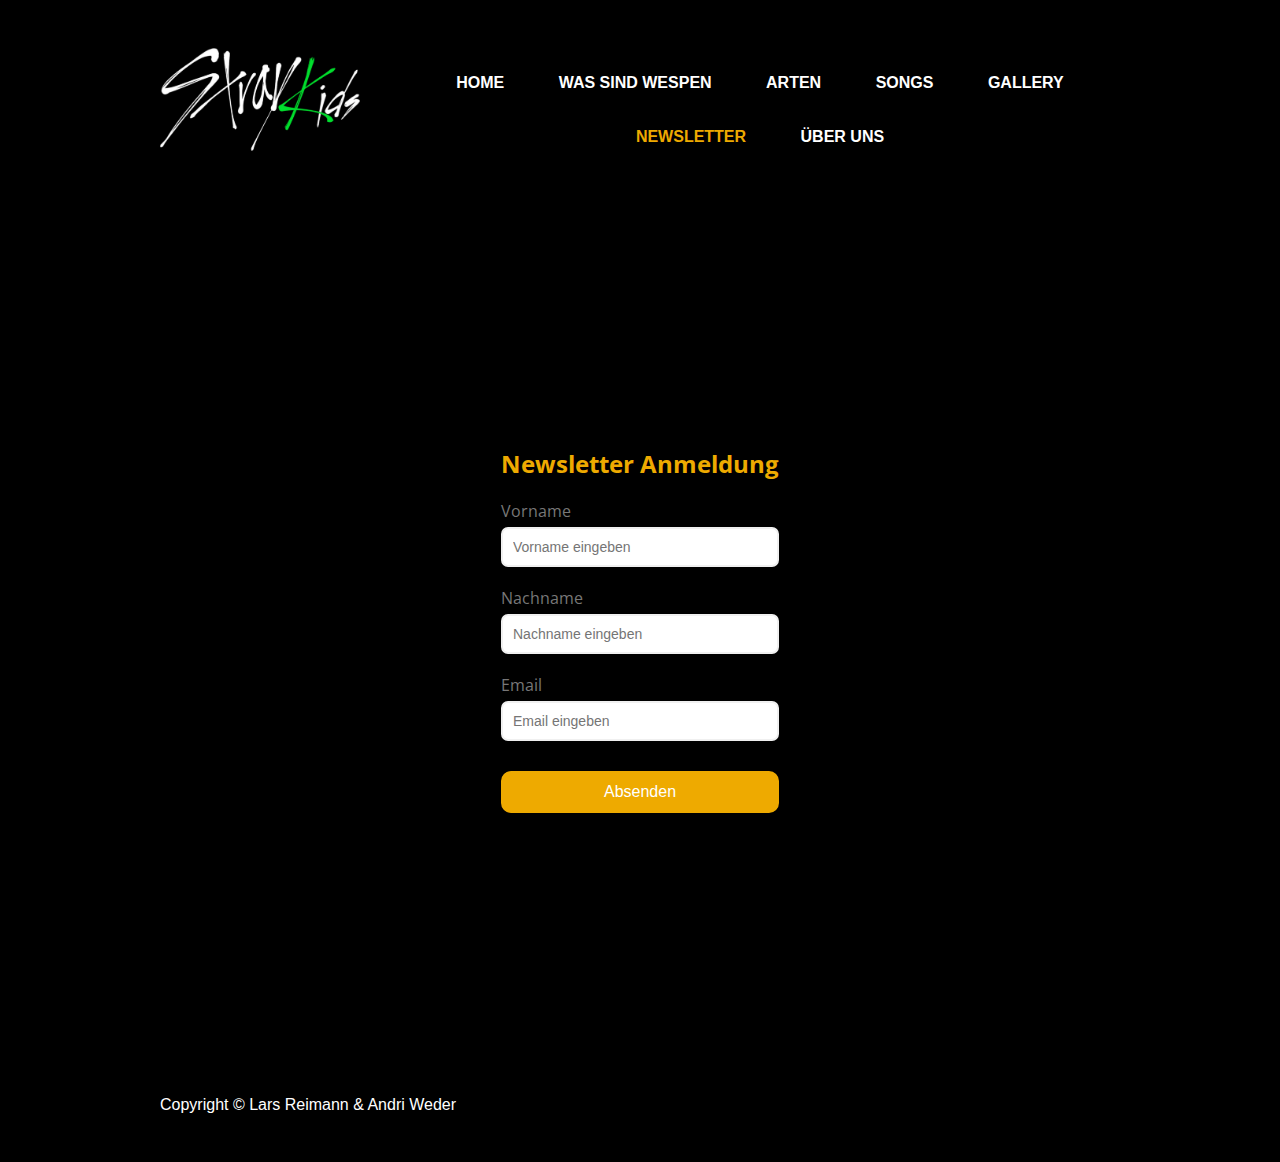
==== form.html @ ef9808a7 "first Commit" ====
<!DOCTYPE html>
<html lang="de">
<head>
    <meta charset="UTF-8">
    <link rel="stylesheet" href="css/style.css">
    <link rel="shortcut icon" href="inhalte/favicon.png">
    <title>Wespen - Lars Reimann & Andri Weder LB02</title>
    <link rel="stylesheet" href="css/input-form.css">
</head>

<body id="bodyindex">
    <header>
        <a href="index.html"><img class="navlogo" src="inhalte/logo.png" alt="StrayKids Logo"></a>
        <nav class="nav">
            <ul>
                <li><a href="index.html" class="navbar-text">Home</a></li>
                <li><a href="wassindwespen.html" class="navbar-text">Was sind Wespen</a></li>
                <li><a href="arten.html" class="navbar-text">Arten</a></li>
                <li><a href="songs.html" class="navbar-text">Songs</a></li>
                <li><a href="gallery.html" class="navbar-text activenav">Gallery</a></li>
                <li><a class="active" href="form.html" class="navbar-text" class="navbar-text">Newsletter</a></li>
                <li><a href="ueberuns.html">Über uns</a></li>
            </ul>
        </nav>
    </header>


    <main>
     
        <form id="form" class="form">
            <h2>Newsletter Anmeldung</h2>
            <div class="form-control">
              <label for="firstname">Vorname</label>
              <input type="text" id="firsname" placeholder="Vorname eingeben" />
              <small>Error message</small>
            </div>
            <div class="form-control">
              <label for="lastname">Nachname</label>
              <input type="text" id="lastname" placeholder="Nachname eingeben" />
              <small>Error message</small>
            </div>
            <div class="form-control">
              <label for="email">Email</label>
              <input type="email" id="email" placeholder="Email eingeben" />
              <small>Error message</small>
            </div>
        
            <button type="submit">Absenden</button>
          </form>
    </main>


    <footer>
        <p class="copyright">
            Copyright © Lars Reimann & Andri Weder
        </p>
    </footer>
</body>
</html>
---- css/style.css ----
/* ---------- AUFBAU ---------- */


/* HEADER */

header {
    display: flex;
    justify-content: space-between;
}

/* NAVIGATION */

nav {
    font-family: sans-serif;

    margin-top: 2em;
    text-align: end;
}

nav ul {
    list-style: none;
    text-align: center;
    line-height: 150%;
}
nav ul li {
    display: inline-block;
}
nav ul li a {
    navbutton_background_color: #eeaa00;
    display: block;
    padding: 15px;
    text-decoration: none;
    color: white;
    font-weight: 800;
    text-transform: uppercase;
    margin: 0 10px;
}


nav ul li a,
nav ul li a:after,
nav ul li a:before {
    transition: all .5s;
}
nav ul li a:hover {
    color: #eeaa00;
}

.active {
    color: #eeaa00;
}
.navlogo {
    width: 200px;
    margin-top: 2.5em;
}


body {
    background-color: black;
    margin-left: 10em;
    margin-right: 10em;
}

main {
    margin-bottom: 5em;
}

footer {
    display: flex;
    justify-content: space-between;
    margin-bottom: 2em;
}

.webseitelink {
    color: white;
    text-decoration: none;
}

.webseitelink:hover {
    color: #eeaa00;
}

.webseitelink,
.webseitelink:after,
.webseitelink:before {
    transition: all .5s;
}

.noeasylink {
    color: #eeaa00;
    text-decoration: none;
}

.noeasylink:hover {
    color: white;
    font-weight: bold;
    text-decoration: none;
}

.noeasylink,
.noeasylink:after,
.noeasylink:before {
    transition: all .5s;
}

/* ---------- TEXTFORMATIERUNG ---------- */

p {
    color: white;
    font-family: sans-serif;
}

.text {
    line-height: 150%;
}

.blauertext {
    color: #eeaa00;
}

.sitetitle {
    font-size: 3em;
    font-weight: 800;
    color: #eeaa00;
}

.membersname {
    font-weight: 800;
    font-size: 1.5em;
}



/* ---------- BILDFORMATIERUNG ---------- */



img {
    width: 20%;
}

.dominodiv {
    display: flex;
    flex-direction: row;
}


/* ---------- LAYOUT ---------- */

/* INDEXSEITE */

.mainindex {
    display: flex;
    justify-content: center;
    margin-top: 5em;
}

.indexbilddiv {
    width: 638%;
}

/* MEMBERS */

.member {
    display: flex;
    justify-items: flex-start;
    margin-bottom: 100px;
}

.membersphoto {
    width: 1500px;
}

.memberdetails {
    margin-left: -1100px;
}


/* BUTTON */

.button {
    background-color: #eeaa00;
    border-radius: 8px;
    border-style: none;
    box-sizing: border-box;
    color: white;
    cursor: pointer;
    display: inline-block;
    list-style: none;
    margin: 0;
    outline: none;
    padding: 10px 16px;
    position: relative;
    text-align: center;
    text-decoration: none;
    transition: color 500ms;
    vertical-align: baseline;
    user-select: none;
    -webkit-user-select: none;
    touch-action: manipulation;
}

.button:hover,
.button:focus {
    background-color: #eeaa00;
}

.buttonlink {
    color: white;
    text-decoration: none;
}

/* BAND */

.bandmain {
    display: flex;
    align-items: flex-start;
}

.bandphoto {
    width: 50%;
}

.bandmaintext {
    margin-right: 5%;
}

/* INDEXSEITE */

.indexbild {
    width: 115%;
}

.indexnavbild {
    width: 71%;
    margin-left: 12em;
    margin-bottom: 6px;
    transition: 0.4s ease;
    transform-origin: 50% 50%;
}

.indexnavbild:hover {
    transform: scale(1.05);
    width: 73%;
}

/* SONGS */

.songstext {
    width: 80%;
    line-height: 150%;
}

.noeasyalbum {
    width: 5%;
}

.audio {
    align-items: center;
    margin-top: 2.5%;
    margin-left: 5%;
}

.tracklist {
    width: 90%;
}

/* GALLERY */

.images {
    width: 375px;
    padding: 20px;
    transition: 0.7s all ease-in-out
}

.images:hover {
    transform: scale(1.1);
}

.gallerydiv {
    margin-left: -30px;
}

/* ABOUT US */

.disclaimer {
    font-weight: bold;
    font-size: 1.2em;
}

.contactlink{
    text-decoration: none;
    margin-bottom: -3px;
}

.aboutusdiv {
    display: flex;
    justify-content: space-between;
}

.webseitentext {
    line-height: 150%;
    margin-right: 20%;
    margin-bottom: 70px;
}

.author {
    width: 75%;
    margin-top: -30px;
}

.authorsnotes {
    font-weight: 800;
    font-size: 2em;
    color: #eeaa00;
}

div.card{
    width: 18rem !important;
    height: 13rem !important;
}

.authorsname {
    font-weight: 600;
    font-size: 1.5em;
    margin-bottom: -5px;
}
---- css/input-form.css ----
@import url('https://fonts.googleapis.com/css?family=Open+Sans&display=swap');

:root {
  --success-color: #2ecc71;
  --error-color: #e74c3c;
}

* {
  box-sizing: border-box;
}

main {
  background-color: black;
  font-family: 'Open Sans', sans-serif;
  display: flex;
  align-items: center;
  justify-content: center;
  min-height: 100vh;
  margin: 0;
}

.container {
  background-color: #fff;
  border-radius: 5px;
  box-shadow: 0 2px 10px rgba(0, 0, 0, 0.3);
  width: 500px;
}

h2 {
  text-align: center;
  margin: 0 0 20px;
  color: #eeaa00;
}

.form {
  padding: 30px 40px;
}

.form-control {
  margin-bottom: 10px;
  padding-bottom: 10px;
  position: relative;
}

.form-control label {
  color: #777;
  display: block;
  margin-bottom: 5px;
}

.form-control input {
  border: 2px solid #f0f0f0;
  border-radius: 4px;
  display: block;
  width: 100%;
  padding: 10px;
  font-size: 14px;
  border-radius: 7px;
}

.form-control input:focus {
  outline: 0;
  border-color: #777;
}

.form-control.success input {
  border-color: var(--success-color);
}

.form-control.error input {
  border-color: var(--error-color);
}

.form-control small {
  color: var(--error-color);
  position: absolute;
  /* bottom: 0;*/
  left: 0;
  visibility: hidden;
  font-size: .75rem;
}

.form-control.error small {
  visibility: visible;
}

.form button {
  cursor: pointer;
  background-color: #eeaa00;
  border: 2px solid #eeaa00;
  border-radius: 10px;
  color: #fff;
  display: block;
  font-size: 16px;
  padding: 10px;
  margin-top: 20px;
  width: 100%;
}
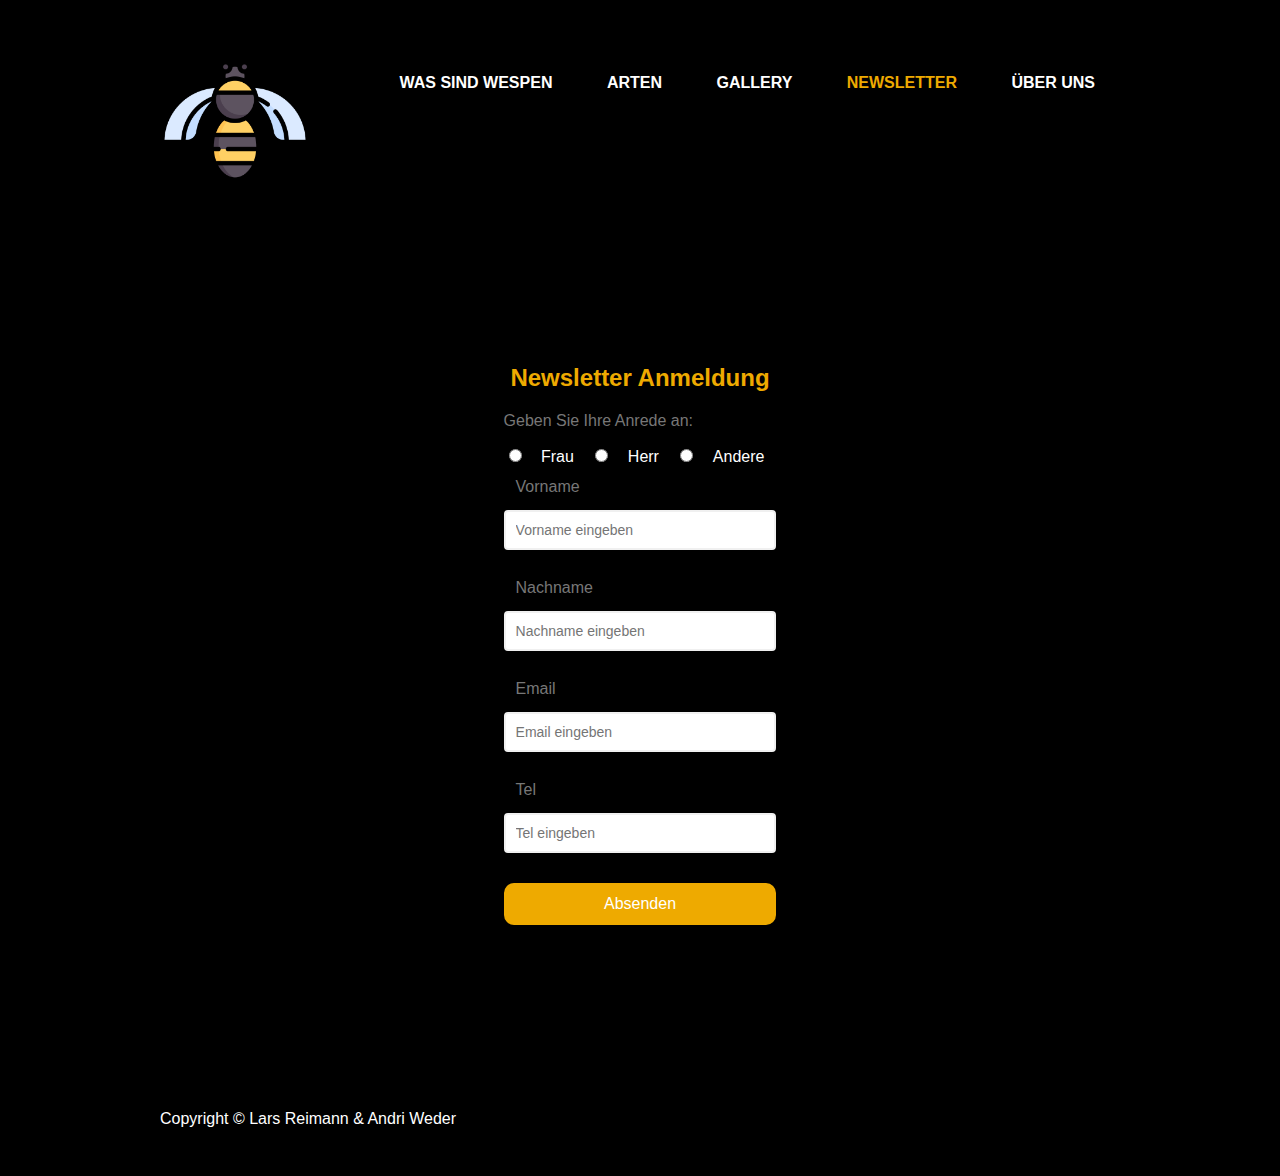
==== commit 8434c448: "push" ====
--- a/form.html
+++ b/form.html
@@ -3,22 +3,21 @@
 <head>
     <meta charset="UTF-8">
     <link rel="stylesheet" href="css/style.css">
-    <link rel="shortcut icon" href="inhalte/favicon.png">
+    <link rel="shortcut icon" href="Bilder/wespe_icon.png">
     <title>Wespen - Lars Reimann & Andri Weder LB02</title>
     <link rel="stylesheet" href="css/input-form.css">
 </head>
 
 <body id="bodyindex">
     <header>
-        <a href="index.html"><img class="navlogo" src="inhalte/logo.png" alt="StrayKids Logo"></a>
+        <a href="arten.html"><img class="navlogo" src="Bilder/wespe_icon.png" alt="Wespe"></a>
+
         <nav class="nav">
             <ul>
-                <li><a href="index.html" class="navbar-text">Home</a></li>
                 <li><a href="wassindwespen.html" class="navbar-text">Was sind Wespen</a></li>
                 <li><a href="arten.html" class="navbar-text">Arten</a></li>
-                <li><a href="songs.html" class="navbar-text">Songs</a></li>
                 <li><a href="gallery.html" class="navbar-text activenav">Gallery</a></li>
-                <li><a class="active" href="form.html" class="navbar-text" class="navbar-text">Newsletter</a></li>
+                <li><a class="active" href="form.html" class="navbar-text">Newsletter</a></li>
                 <li><a href="ueberuns.html">Über uns</a></li>
             </ul>
         </nav>
@@ -26,12 +25,21 @@
 
 
     <main>
-     
-        <form id="form" class="form">
-            <h2>Newsletter Anmeldung</h2>
+            <form id="form" class="form">
+
+                <h2>Newsletter Anmeldung</h2>
+            <div>
+                <p class="titel"> Geben Sie Ihre Anrede an:</p>
+                <input type="radio" id="mc" name="gender" value="male" required>
+                <label for="mc">Frau</label>
+                <input type="radio" id="vi" name="gender" value="female" required>
+                <label for="vi">Herr</label>
+                <input type="radio" id="ae" name="gender" value="they" required>
+                <label for="ae">Andere</label>
+            </div>
             <div class="form-control">
               <label for="firstname">Vorname</label>
-              <input type="text" id="firsname" placeholder="Vorname eingeben" />
+              <input type="text" id="firstname" placeholder="Vorname eingeben" />
               <small>Error message</small>
             </div>
             <div class="form-control">
@@ -44,7 +52,12 @@
               <input type="email" id="email" placeholder="Email eingeben" />
               <small>Error message</small>
             </div>
-        
+            <div class="form-control">
+                <label for="phone">Tel</label>
+                <input type="phone" id="phone" placeholder="Tel eingeben" />
+                <small>Error message</small>
+
+            </div>
             <button type="submit">Absenden</button>
           </form>
     </main>
@@ -56,4 +69,6 @@
         </p>
     </footer>
 </body>
-</html>+<script src="script/Validierung.js"></script>
+</html>
+
--- a/css/style.css
+++ b/css/style.css
@@ -52,8 +52,8 @@
     color: #eeaa00;
 }
 .navlogo {
-    width: 200px;
-    margin-top: 2.5em;
+    width: 150px;
+    margin-top: 2em;
 }
 
 
@@ -126,7 +126,7 @@
     color: #eeaa00;
 }
 
-.membersname {
+.tiersname {
     font-weight: 800;
     font-size: 1.5em;
 }
@@ -163,17 +163,17 @@
 
 /* MEMBERS */
 
-.member {
+.tier {
     display: flex;
     justify-items: flex-start;
     margin-bottom: 100px;
 }
 
-.membersphoto {
+.tiersphoto {
     width: 1500px;
 }
 
-.memberdetails {
+.tierdetails {
     margin-left: -1100px;
 }
 
@@ -219,8 +219,8 @@
     align-items: flex-start;
 }
 
-.bandphoto {
-    width: 50%;
+.biene {
+    width: 55%;
 }
 
 .bandmaintext {
@@ -246,26 +246,6 @@
     width: 73%;
 }
 
-/* SONGS */
-
-.songstext {
-    width: 80%;
-    line-height: 150%;
-}
-
-.noeasyalbum {
-    width: 5%;
-}
-
-.audio {
-    align-items: center;
-    margin-top: 2.5%;
-    margin-left: 5%;
-}
-
-.tracklist {
-    width: 90%;
-}
 
 /* GALLERY */
 
@@ -329,4 +309,3 @@
 }
 
 
-
--- a/css/input-form.css
+++ b/css/input-form.css
@@ -1,4 +1,3 @@
-@import url('https://fonts.googleapis.com/css?family=Open+Sans&display=swap');
 
 :root {
   --success-color: #2ecc71;
@@ -35,11 +34,16 @@
 .form {
   padding: 30px 40px;
 }
+.titel{
+  color: #777;
+}
+
 
 .form-control {
   margin-bottom: 10px;
   padding-bottom: 10px;
   position: relative;
+  color: #777;
 }
 
 .form-control label {
@@ -55,7 +59,7 @@
   width: 100%;
   padding: 10px;
   font-size: 14px;
-  border-radius: 7px;
+
 }
 
 .form-control input:focus {
@@ -95,4 +99,14 @@
   padding: 10px;
   margin-top: 20px;
   width: 100%;
-}+}
+
+input[name="gender"] {
+  Color: #fff !important;
+  accent-color: #eeaa00;
+}
+label {
+  cursor: pointer;
+  color: #ffffff;
+  padding: 9px;
+  margin: 3px;
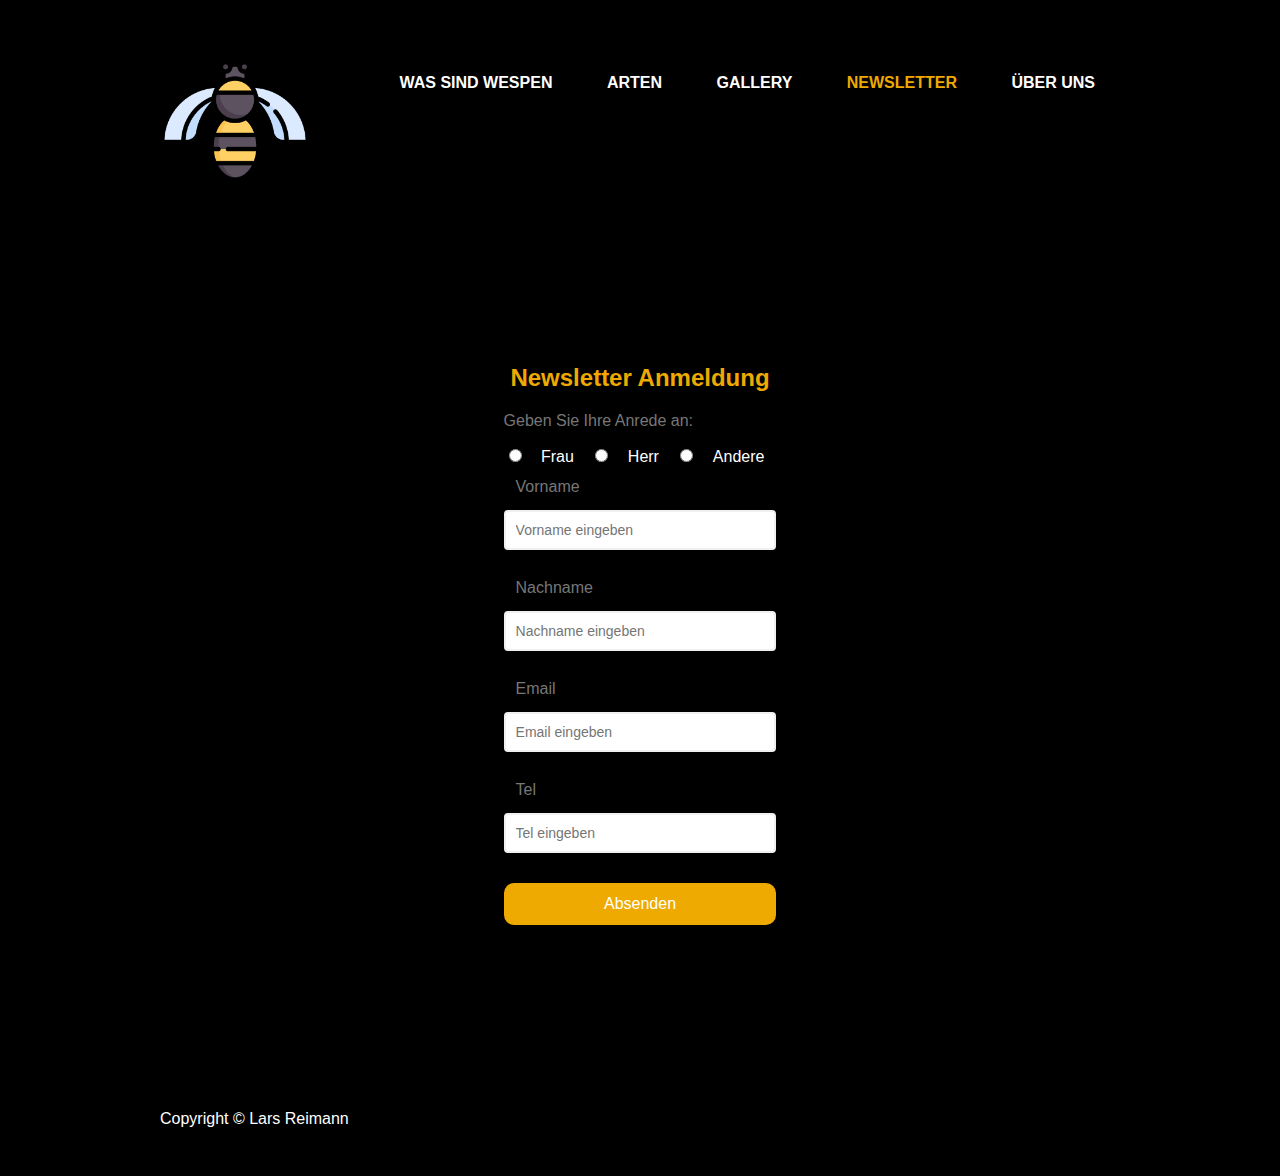
==== commit eacbdc5c: "push" ====
--- a/form.html
+++ b/form.html
@@ -1,74 +1,68 @@
 <!DOCTYPE html>
 <html lang="de">
-<head>
-    <meta charset="UTF-8">
-    <link rel="stylesheet" href="css/style.css">
-    <link rel="shortcut icon" href="Bilder/wespe_icon.png">
-    <title>Wespen - Lars Reimann & Andri Weder LB02</title>
-    <link rel="stylesheet" href="css/input-form.css">
-</head>
+    <head>
+        <meta charset="UTF-8">
+        <link rel="stylesheet" href="css/style.css">
+        <link rel="shortcut icon" href="Bilder/wespe_icon.png">
+        <title>Wespen - Lars Reimann & Andri Weder LB02</title>
+        <link rel="stylesheet" href="css/input-form.css">
+    </head>
+    <body id="bodyindex">
+        <header>
+            <a href="arten.html"><img class="navlogo" src="Bilder/wespe_icon.png" alt="Wespe"></a>
 
-<body id="bodyindex">
-    <header>
-        <a href="arten.html"><img class="navlogo" src="Bilder/wespe_icon.png" alt="Wespe"></a>
+            <nav class="nav">
+                <ul>
+                    <li><a href="wassindwespen.html" class="navbar-text">Was sind Wespen</a></li>
+                    <li><a href="arten.html" class="navbar-text">Arten</a></li>
+                    <li><a href="gallery.html" class="navbar-text activenav">Gallery</a></li>
+                    <li><a class="active" href="form.html" class="navbar-text">Newsletter</a></li>
+                    <li><a href="ueberuns.html">Über uns</a></li>
+                </ul>
+            </nav>
+        </header>
+        <main>
+                <form id="form" class="form">
 
-        <nav class="nav">
-            <ul>
-                <li><a href="wassindwespen.html" class="navbar-text">Was sind Wespen</a></li>
-                <li><a href="arten.html" class="navbar-text">Arten</a></li>
-                <li><a href="gallery.html" class="navbar-text activenav">Gallery</a></li>
-                <li><a class="active" href="form.html" class="navbar-text">Newsletter</a></li>
-                <li><a href="ueberuns.html">Über uns</a></li>
-            </ul>
-        </nav>
-    </header>
+                    <h2>Newsletter Anmeldung</h2>
+                <div>
+                    <p class="titel"> Geben Sie Ihre Anrede an:</p>
+                    <input type="radio" id="mc" name="gender" value="male" required>
+                    <label for="mc">Frau</label>
+                    <input type="radio" id="vi" name="gender" value="female" required>
+                    <label for="vi">Herr</label>
+                    <input type="radio" id="ae" name="gender" value="they" required>
+                    <label for="ae">Andere</label>
+                </div>
+                <div class="form-control">
+                  <label for="firstname">Vorname</label>
+                  <input type="text" id="firstname" placeholder="Vorname eingeben" />
+                  <small>Error message</small>
+                </div>
+                <div class="form-control">
+                  <label for="lastname">Nachname</label>
+                  <input type="text" id="lastname" placeholder="Nachname eingeben" />
+                  <small>Error message</small>
+                </div>
+                <div class="form-control">
+                  <label for="email">Email</label>
+                  <input type="email" id="email" placeholder="Email eingeben" />
+                  <small>Error message</small>
+                </div>
+                <div class="form-control">
+                    <label for="phone">Tel</label>
+                    <input type="phone" id="phone" placeholder="Tel eingeben" />
+                    <small>Error message</small>
 
-
-    <main>
-            <form id="form" class="form">
-
-                <h2>Newsletter Anmeldung</h2>
-            <div>
-                <p class="titel"> Geben Sie Ihre Anrede an:</p>
-                <input type="radio" id="mc" name="gender" value="male" required>
-                <label for="mc">Frau</label>
-                <input type="radio" id="vi" name="gender" value="female" required>
-                <label for="vi">Herr</label>
-                <input type="radio" id="ae" name="gender" value="they" required>
-                <label for="ae">Andere</label>
-            </div>
-            <div class="form-control">
-              <label for="firstname">Vorname</label>
-              <input type="text" id="firstname" placeholder="Vorname eingeben" />
-              <small>Error message</small>
-            </div>
-            <div class="form-control">
-              <label for="lastname">Nachname</label>
-              <input type="text" id="lastname" placeholder="Nachname eingeben" />
-              <small>Error message</small>
-            </div>
-            <div class="form-control">
-              <label for="email">Email</label>
-              <input type="email" id="email" placeholder="Email eingeben" />
-              <small>Error message</small>
-            </div>
-            <div class="form-control">
-                <label for="phone">Tel</label>
-                <input type="phone" id="phone" placeholder="Tel eingeben" />
-                <small>Error message</small>
-
-            </div>
-            <button type="submit">Absenden</button>
-          </form>
-    </main>
-
-
-    <footer>
-        <p class="copyright">
-            Copyright © Lars Reimann & Andri Weder
-        </p>
-    </footer>
-</body>
+                </div>
+                <button type="submit">Absenden</button>
+              </form>
+        </main>
+        <footer>
+            <p class="copyright">
+                Copyright © Lars Reimann
+            </p>
+        </footer>
+    </body>
 <script src="script/Validierung.js"></script>
 </html>
-
--- a/css/style.css
+++ b/css/style.css
@@ -1,7 +1,3 @@
-
-
-/* ---------- AUFBAU ---------- */
-
 
 /* HEADER */
 
@@ -38,7 +34,6 @@
     margin: 0 10px;
 }
 
-
 nav ul li a,
 nav ul li a:after,
 nav ul li a:before {
@@ -56,7 +51,6 @@
     margin-top: 2em;
 }
 
-
 body {
     background-color: black;
     margin-left: 10em;
@@ -135,8 +129,6 @@
 
 /* ---------- BILDFORMATIERUNG ---------- */
 
-
-
 img {
     width: 20%;
 }
@@ -145,7 +137,6 @@
     display: flex;
     flex-direction: row;
 }
-
 
 /* ---------- LAYOUT ---------- */
 
@@ -306,6 +297,4 @@
     font-weight: 600;
     font-size: 1.5em;
     margin-bottom: -5px;
-}
-
-
+}--- a/css/input-form.css
+++ b/css/input-form.css
@@ -110,3 +110,4 @@
   color: #ffffff;
   padding: 9px;
   margin: 3px;
+}
